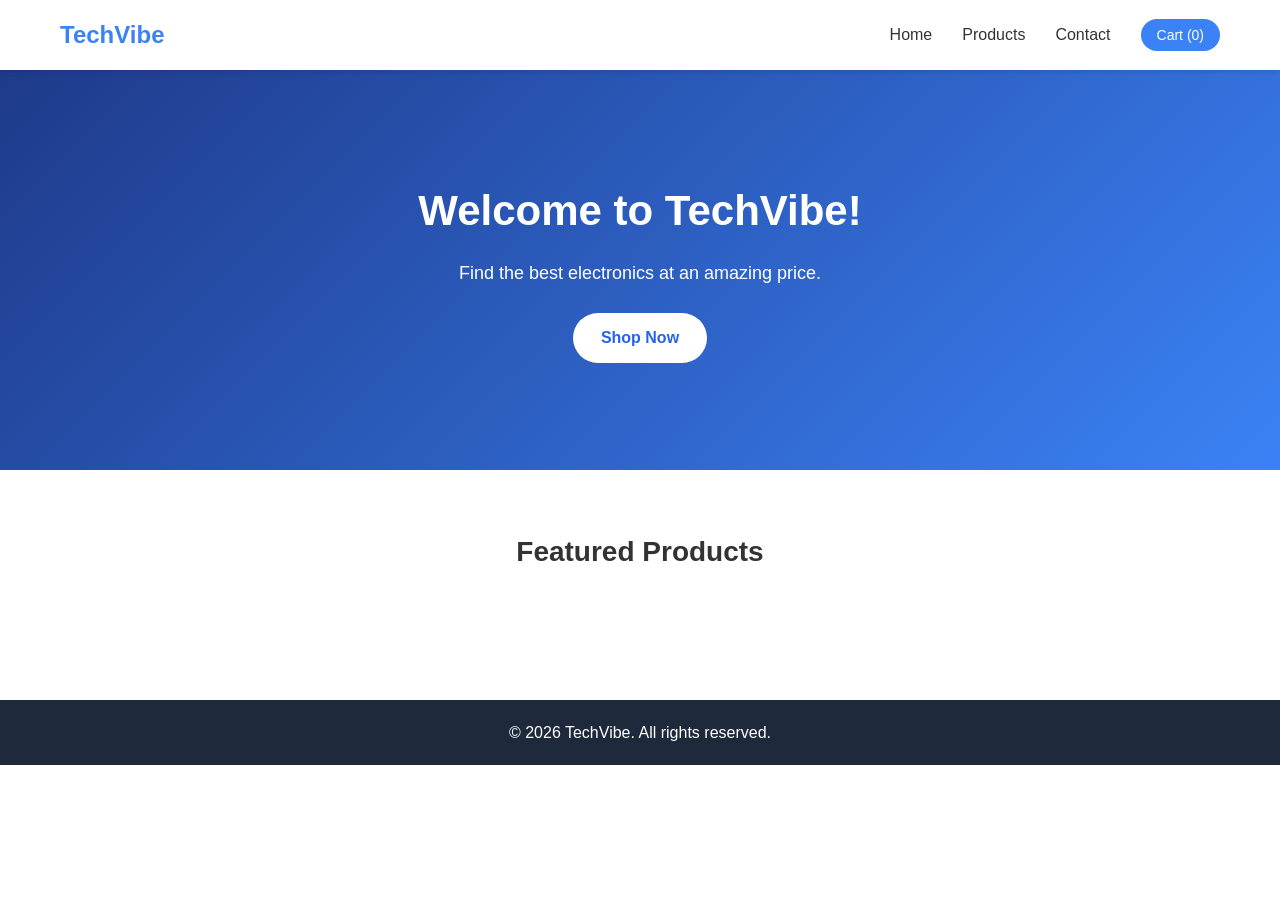
==== index.html @ 569f0646 "update for two files" ====
<!DOCTYPE html>
<html lang="en">

<head>
    <meta charset="UTF-8">
    <meta name="viewport" content="width=device-width, initial-scale=1.0">

    <title>TechVibe - Homepage</title>

    <link rel="stylesheet" href="style.css">
</head>

<body>

    <!-- Navigation Bar -->
    <nav class="navbar">
        <div class="nav-container">

            <h2 class="logo">TechVibe</h2>

            <ul class="nav-menu">
                <li><a href="index.html">Home</a></li>
                <li><a href="products.html">Products</a></li>
                <li><a href="contact.html">Contact</a></li>
                <li><a href="cart.html" class="cart-link">Cart (0)</a></li>
            </ul>

        </div>
    </nav>

    <!-- Hero Banner -->
    <section class="hero">
        <div class="hero-content">

            <h1>Welcome to TechVibe!</h1>

            <p>Find the best electronics at an amazing price.</p>

            <a href="products.html" class="btn">Shop Now</a>

        </div>
    </section>

    <!-- Featured Products -->
    <section class="featured">
        <div class="container">

            <h2>Featured Products</h2>

            <div class="product-grid" id="featured-products">
                <!-- Products will come from JavaScript -->
            </div>

        </div>
    </section>

    <!-- Footer -->
    <footer class="footer">
        <p>&copy; 2026 TechVibe. All rights reserved.</p>
    </footer>

    <script src="script.js"></script>

</body>
</html>
---- style.css ----
/* RESET */
* {
    margin: 0;
    padding: 0;
    box-sizing: border-box;
}

/* BODY */
body {
    font-family: Arial, sans-serif;
    line-height: 1.6;
    color: #333;
    padding-top: 70px;
}

/* CONTAINER */
.container {
    max-width: 1200px;
    margin: 0 auto;
    padding: 20px;
}

/* NAVIGATION BAR */
.navbar {
    background-color: white;
    box-shadow: 0 2px 5px rgba(0, 0, 0, 0.1);
    position: fixed;
    top: 0;
    left: 0;
    width: 100%;
    z-index: 100;
}

.nav-container {
    max-width: 1200px;
    margin: 0 auto;
    padding: 0 20px;
    display: flex;
    justify-content: space-between;
    align-items: center;
    height: 70px;
}

/* LOGO */
.logo {
    color: #3b82f6;
    font-size: 24px;
}

/* NAVIGATION MENU */
.nav-menu {
    display: flex;
    list-style: none;
    gap: 30px;
    align-items: center;
}

.nav-menu a {
    text-decoration: none;
    color: #333;
    font-weight: 500;
}

.nav-menu a:hover {
    color: #3b82f6;
}

/* CART BUTTON */
.cart-link {
    background-color: #3b82f6;
    color: white !important;
    padding: 8px 16px;
    border-radius: 20px;
    font-size: 14px;
}

.cart-link:hover {
    background-color: #2563eb;
}

/* HERO BANNER */
.hero {
    width: 100%;
    min-height: 400px;
    background: linear-gradient(135deg, #1e3a8a, #3b82f6);
    display: flex;
    justify-content: center;
    align-items: center;
    text-align: center;
    padding: 60px 20px;
}

.hero-content {
    max-width: 800px;
    margin: 0 auto;
}

.hero h1 {
    color: white;
    font-size: 42px;
    margin-bottom: 15px;
}

.hero p {
    color: white;
    font-size: 18px;
    margin-bottom: 25px;
}

/* SHOP NOW BUTTON */
.btn {
    display: inline-block;
    background-color: white;
    color: #2563eb;
    text-decoration: none;
    padding: 12px 28px;
    border-radius: 25px;
    font-weight: bold;
    transition: 0.3s;
}

.btn:hover {
    background-color: #dbeafe;
    transform: translateY(-3px);
}

/* FEATURED PRODUCTS */
.featured {
    padding: 40px 20px;
    text-align: center;
}

.featured h2 {
    margin-bottom: 25px;
    font-size: 28px;
}

.product-grid {
    display: grid;
    grid-template-columns: repeat(auto-fit, minmax(220px, 1fr));
    gap: 25px;
}

/* FOOTER */
.footer {
    background-color: #1e293b;
    color: white;
    text-align: center;
    padding: 20px;
    margin-top: 40px;
}
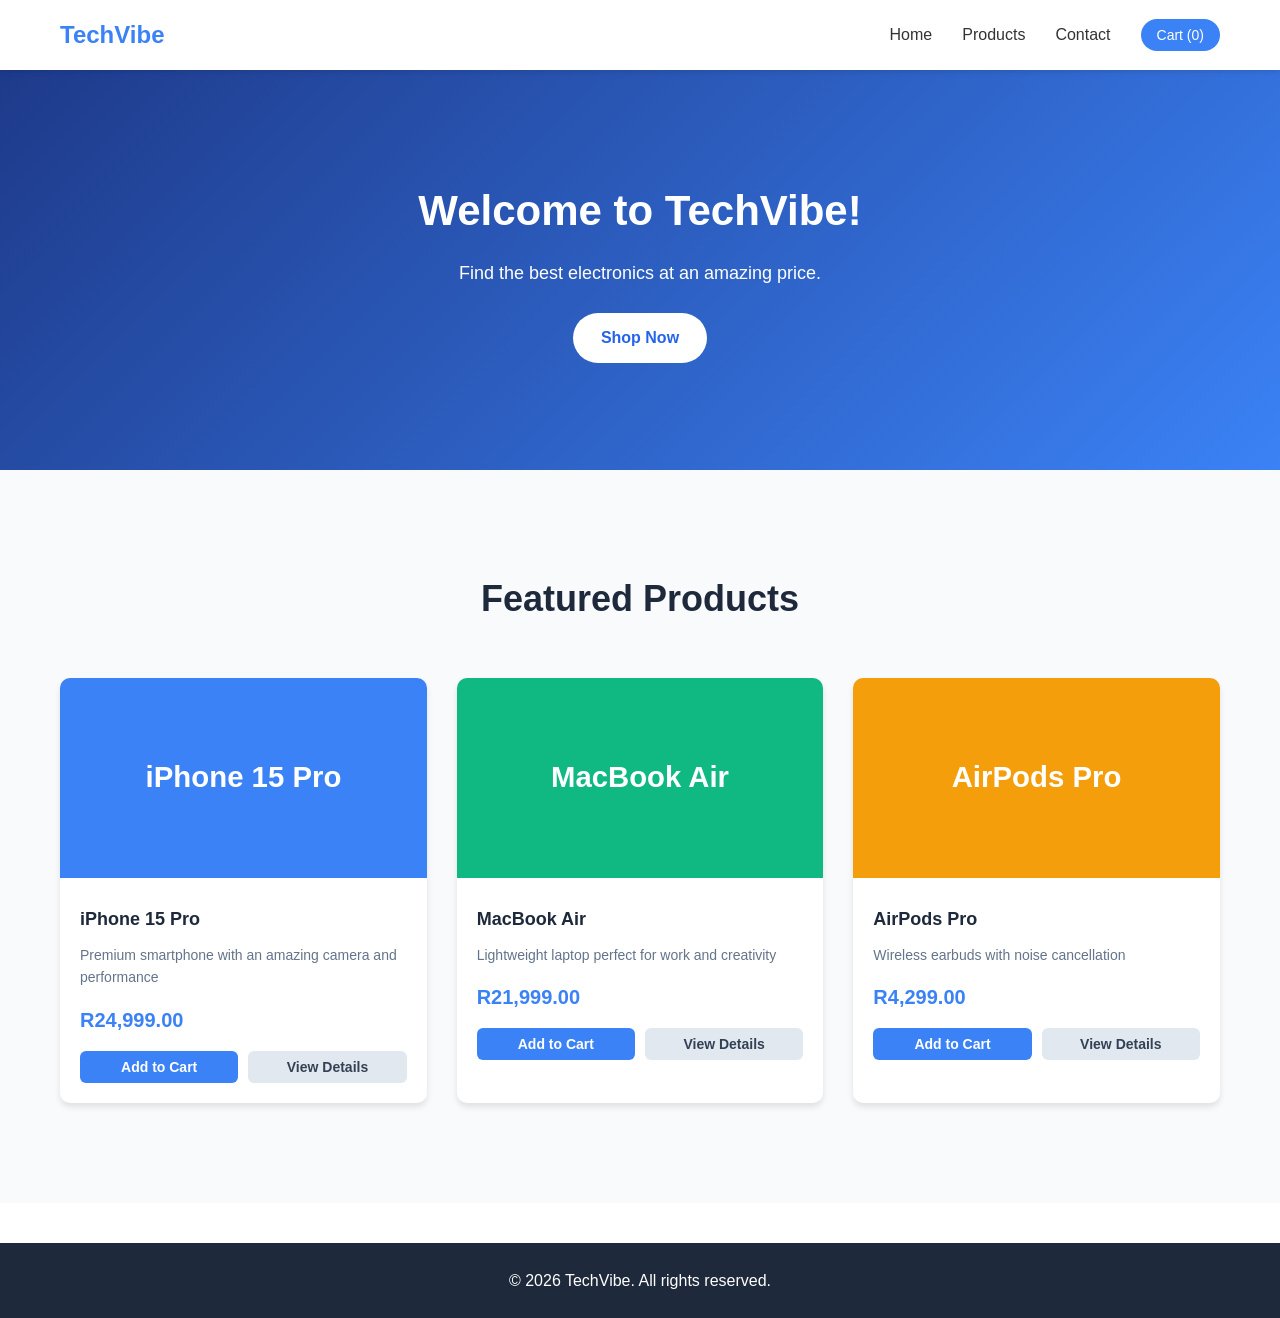
==== commit fe75ee61: "final update" ====
--- a/index.html
+++ b/index.html
@@ -15,22 +15,35 @@
 
     <!-- Navigation Bar -->
     <nav class="navbar">
+
         <div class="nav-container">
 
             <h2 class="logo">TechVibe</h2>
 
             <ul class="nav-menu">
+
                 <li><a href="index.html">Home</a></li>
+
                 <li><a href="products.html">Products</a></li>
+
                 <li><a href="contact.html">Contact</a></li>
-                <li><a href="cart.html" class="cart-link">Cart (0)</a></li>
+
+                <li>
+                    <a href="cart.html" class="cart-link">
+                        Cart (<span id="cart-count">0</span>)
+                    </a>
+                </li>
+
             </ul>
 
         </div>
+
     </nav>
+
 
     <!-- Hero Banner -->
     <section class="hero">
+
         <div class="hero-content">
 
             <h1>Welcome to TechVibe!</h1>
@@ -40,26 +53,37 @@
             <a href="products.html" class="btn">Shop Now</a>
 
         </div>
+
     </section>
+
 
     <!-- Featured Products -->
     <section class="featured">
+
         <div class="container">
 
             <h2>Featured Products</h2>
 
-            <div class="product-grid" id="featured-products">
+            <div class="products-grid" id="featured-products">
+
                 <!-- Products will come from JavaScript -->
+
             </div>
 
         </div>
+
     </section>
+
 
     <!-- Footer -->
     <footer class="footer">
+
         <p>&copy; 2026 TechVibe. All rights reserved.</p>
+
     </footer>
 
+
+    <!-- JavaScript -->
     <script src="script.js"></script>
 
 </body>
--- a/style.css
+++ b/style.css
@@ -1,27 +1,41 @@
 
-/* RESET */
+/* =====================================
+   LESSON 1: CSS RESET
+===================================== */
+
 * {
     margin: 0;
     padding: 0;
     box-sizing: border-box;
 }
 
-/* BODY */
+
+/* =====================================
+   LESSON 2: BASIC BODY STYLING
+===================================== */
+
 body {
     font-family: Arial, sans-serif;
     line-height: 1.6;
     color: #333;
-    padding-top: 70px;
-}
-
-/* CONTAINER */
+}
+
+
+/* =====================================
+   LESSON 3: CONTAINER
+===================================== */
+
 .container {
     max-width: 1200px;
     margin: 0 auto;
     padding: 20px;
 }
 
-/* NAVIGATION BAR */
+
+/* =====================================
+   LESSON 4: NAVIGATION BAR
+===================================== */
+
 .navbar {
     background-color: white;
     box-shadow: 0 2px 5px rgba(0, 0, 0, 0.1);
@@ -42,13 +56,15 @@
     height: 70px;
 }
 
-/* LOGO */
 .logo {
     color: #3b82f6;
     font-size: 24px;
-}
-
-/* NAVIGATION MENU */
+    font-weight: bold;
+}
+
+
+/* Navigation Menu */
+
 .nav-menu {
     display: flex;
     list-style: none;
@@ -60,13 +76,16 @@
     text-decoration: none;
     color: #333;
     font-weight: 500;
+    transition: color 0.3s ease;
 }
 
 .nav-menu a:hover {
     color: #3b82f6;
 }
 
-/* CART BUTTON */
+
+/* Cart Link */
+
 .cart-link {
     background-color: #3b82f6;
     color: white !important;
@@ -76,19 +95,24 @@
 }
 
 .cart-link:hover {
-    background-color: #2563eb;
-}
-
-/* HERO BANNER */
+    background-color: #2563eb !important;
+}
+
+
+/* =====================================
+   LESSON 5: HERO SECTION
+===================================== */
+
 .hero {
+    background: linear-gradient(135deg, #1e3a8a, #3b82f6);
+    min-height: 400px;
     width: 100%;
-    min-height: 400px;
-    background: linear-gradient(135deg, #1e3a8a, #3b82f6);
     display: flex;
     justify-content: center;
     align-items: center;
     text-align: center;
     padding: 60px 20px;
+    margin-top: 70px;
 }
 
 .hero-content {
@@ -108,7 +132,9 @@
     margin-bottom: 25px;
 }
 
-/* SHOP NOW BUTTON */
+
+/* Shop Now Button */
+
 .btn {
     display: inline-block;
     background-color: white;
@@ -117,7 +143,7 @@
     padding: 12px 28px;
     border-radius: 25px;
     font-weight: bold;
-    transition: 0.3s;
+    transition: all 0.3s ease;
 }
 
 .btn:hover {
@@ -125,29 +151,814 @@
     transform: translateY(-3px);
 }
 
-/* FEATURED PRODUCTS */
+
+/* =====================================
+   LESSON 6: FEATURED PRODUCTS
+===================================== */
+
 .featured {
-    padding: 40px 20px;
+    padding: 80px 0;
+    background-color: #f8fafc;
+}
+
+.featured h2 {
     text-align: center;
-}
-
-.featured h2 {
-    margin-bottom: 25px;
-    font-size: 28px;
-}
-
-.product-grid {
+    font-size: 36px;
+    margin-bottom: 50px;
+    color: #1e293b;
+}
+
+
+/* Products Grid */
+
+.products-grid {
     display: grid;
-    grid-template-columns: repeat(auto-fit, minmax(220px, 1fr));
-    gap: 25px;
-}
-
-/* FOOTER */
+    grid-template-columns: repeat(auto-fit, minmax(300px, 1fr));
+    gap: 30px;
+}
+
+
+/* Product Card */
+
+.product-card {
+    background: white;
+    border-radius: 10px;
+    box-shadow: 0 4px 6px rgba(0, 0, 0, 0.1);
+    overflow: hidden;
+    transition: transform 0.3s ease;
+}
+
+.product-card:hover {
+    transform: translateY(-5px);
+}
+
+
+/* Product Image */
+
+.product-image {
+    width: 100%;
+    height: 200px;
+    object-fit: cover;
+    background-color: #e2e8f0;
+}
+
+
+/* Product Information */
+
+.product-info {
+    padding: 20px;
+}
+
+.product-title {
+    font-size: 18px;
+    font-weight: bold;
+    margin-bottom: 10px;
+    color: #1e293b;
+}
+
+.product-description {
+    color: #64748b;
+    font-size: 14px;
+    margin-bottom: 15px;
+}
+
+.product-price {
+    font-size: 20px;
+    font-weight: bold;
+    color: #3b82f6;
+    margin-bottom: 15px;
+}
+
+
+/* Product Actions */
+
+.product-actions {
+    display: flex;
+    gap: 10px;
+}
+
+
+/* Small Buttons */
+
+.btn-small {
+    padding: 8px 16px;
+    font-size: 14px;
+    flex: 1;
+    border: none;
+    border-radius: 6px;
+    cursor: pointer;
+}
+
+
+/* Primary Button */
+
+.btn-primary {
+    background-color: #3b82f6;
+    color: white;
+}
+
+.btn-primary:hover {
+    background-color: #2563eb;
+}
+
+
+/* Secondary Button */
+
+.btn-secondary {
+    background-color: #e2e8f0;
+    color: #334155;
+}
+
+.btn-secondary:hover {
+    background-color: #cbd5e1;
+}
+
+
+/* =====================================
+   LESSON 7: PRODUCTS PAGE
+===================================== */
+
+.main-content {
+    padding-top: 120px;
+    padding-bottom: 50px;
+    min-height: 70vh;
+}
+
+
+/* Page Title */
+
+.page-title {
+    text-align: center;
+    font-size: 36px;
+    color: #1e293b;
+    margin-bottom: 40px;
+}
+
+
+/* Product Filters */
+
+.filters {
+    display: flex;
+    justify-content: center;
+    gap: 15px;
+    flex-wrap: wrap;
+    margin-bottom: 40px;
+}
+
+
+/* Filter Buttons */
+
+.filter-btn {
+    padding: 10px 22px;
+    border: none;
+    border-radius: 25px;
+    background-color: #e2e8f0;
+    color: #334155;
+    cursor: pointer;
+    font-size: 14px;
+    font-weight: bold;
+    transition: 0.3s ease;
+}
+
+
+/* Active Filter */
+
+.filter-btn.active {
+    background-color: #3b82f6;
+    color: white;
+}
+
+.filter-btn:hover {
+    background-color: #2563eb;
+    color: white;
+}
+
+
+/* =====================================
+   LESSON 8: FOOTER
+===================================== */
+
 .footer {
     background-color: #1e293b;
     color: white;
     text-align: center;
+    padding: 25px;
+    margin-top: 40px;
+}
+
+
+/* =====================================
+   LESSON 9: RESPONSIVE DESIGN
+===================================== */
+
+@media screen and (max-width: 768px) {
+
+    .nav-container {
+        flex-direction: column;
+        height: auto;
+        padding: 15px;
+        gap: 15px;
+    }
+
+    .nav-menu {
+        gap: 15px;
+        flex-wrap: wrap;
+        justify-content: center;
+    }
+
+    .hero {
+        margin-top: 110px;
+        min-height: 350px;
+    }
+
+    .hero h1 {
+        font-size: 30px;
+    }
+
+    .hero p {
+        font-size: 16px;
+    }
+
+    .featured h2,
+    .page-title {
+        font-size: 28px;
+    }
+
+    .products-grid {
+        grid-template-columns: 1fr;
+    }
+
+    .filters {
+        gap: 10px;
+    }
+
+}
+
+
+/* =====================================
+   LESSON 15: CART PAGE LAYOUT
+===================================== */
+
+/* Cart Layout */
+
+.cart-layout {
+    display: grid;
+    grid-template-columns: 2fr 1fr;
+    gap: 40px;
+    margin-bottom: 60px;
+}
+
+
+/* Individual Cart Item */
+
+.cart-item {
+    display: flex;
+    align-items: center;
+    gap: 20px;
     padding: 20px;
-    margin-top: 40px;
-}
-
+    background: white;
+    border-radius: 10px;
+    box-shadow: 0 2px 4px rgba(0, 0, 0, 0.1);
+    border: 1px solid #e2e8f0;
+    margin-bottom: 15px;
+}
+
+
+/* Cart Item Image */
+
+.cart-item-image {
+    width: 80px;
+    height: 80px;
+    object-fit: cover;
+    border-radius: 5px;
+}
+
+
+/* Cart Item Details */
+
+.cart-item-details {
+    flex: 1;
+}
+
+
+/* Cart Item Name */
+
+.cart-item-name {
+    font-size: 18px;
+    font-weight: bold;
+    margin-bottom: 5px;
+    color: #1e293b;
+}
+
+
+/* Cart Item Price */
+
+.cart-item-price {
+    color: #64748b;
+    font-size: 14px;
+}
+
+
+/* Cart Item Controls */
+
+.cart-item-controls {
+    display: flex;
+    align-items: center;
+    gap: 15px;
+}
+
+
+/* =====================================
+   QUANTITY CONTROLS
+===================================== */
+
+.quantity-controls {
+    display: flex;
+    align-items: center;
+    gap: 10px;
+    background-color: #f1f5f9;
+    border-radius: 5px;
+    padding: 5px;
+}
+
+
+/* Quantity Buttons */
+
+.quantity-btn {
+    width: 30px;
+    height: 30px;
+    border: none;
+    background-color: white;
+    border-radius: 3px;
+    cursor: pointer;
+    font-weight: bold;
+    color: #64748b;
+}
+
+.quantity-btn:hover {
+    background-color: #3b82f6;
+    color: white;
+}
+
+
+/* Quantity Display */
+
+.quantity-display {
+    font-weight: bold;
+    min-width: 20px;
+    text-align: center;
+}
+
+
+/* Cart Item Total */
+
+.cart-item-total {
+    font-weight: bold;
+    font-size: 18px;
+    color: #3b82f6;
+    min-width: 80px;
+    text-align: right;
+}
+
+
+/* Remove Button */
+
+.remove-btn {
+    background-color: #ef4444;
+    color: white;
+    border: none;
+    padding: 8px 12px;
+    border-radius: 5px;
+    cursor: pointer;
+    font-size: 12px;
+}
+
+.remove-btn:hover {
+    background-color: #dc2626;
+}
+
+
+/* =====================================
+   CART SUMMARY
+===================================== */
+
+.summary-card {
+    background: white;
+    padding: 25px;
+    border-radius: 10px;
+    box-shadow: 0 2px 4px rgba(0, 0, 0, 0.1);
+    border: 1px solid #e2e8f0;
+    position: sticky;
+    top: 90px;
+}
+
+
+/* Summary Heading */
+
+.summary-card h3 {
+    font-size: 20px;
+    margin-bottom: 20px;
+    color: #1e293b;
+}
+
+
+/* Summary Rows */
+
+.summary-row {
+    display: flex;
+    justify-content: space-between;
+    margin-bottom: 12px;
+    padding: 8px 0;
+}
+
+
+/* Total Row */
+
+.total-row {
+    border-top: 2px solid #e2e8f0;
+    font-weight: bold;
+    font-size: 18px;
+    color: #1e293b;
+    margin-top: 15px;
+    padding-top: 15px;
+}
+
+
+/* Full Width Buttons */
+
+.full-width {
+    display: block;
+    width: 100%;
+    margin-bottom: 10px;
+    text-align: center;
+    cursor: pointer;
+    border: none;
+}
+
+
+/* =====================================
+   EMPTY CART
+===================================== */
+
+.empty-cart {
+    text-align: center;
+    padding: 80px 20px;
+}
+
+.empty-cart h2 {
+    font-size: 28px;
+    color: #64748b;
+    margin-bottom: 15px;
+}
+
+.empty-cart p {
+    color: #94a3b8;
+    margin-bottom: 30px;
+    font-size: 16px;
+}
+
+
+/* =====================================
+   MOBILE RESPONSIVE CART
+===================================== */
+
+@media screen and (max-width: 768px) {
+
+    .cart-layout {
+        grid-template-columns: 1fr;
+        gap: 25px;
+    }
+
+    .cart-item {
+        flex-direction: column;
+        align-items: flex-start;
+        gap: 15px;
+    }
+
+    .cart-item-controls {
+        width: 100%;
+        justify-content: space-between;
+        flex-wrap: wrap;
+    }
+
+    .cart-item-total {
+        min-width: auto;
+    }
+
+    .summary-card {
+        position: static;
+    }
+
+}
+
+
+
+
+/* =====================================
+   NOTIFICATION POPUP
+===================================== */
+
+.notification {
+    position: fixed;
+    top: 90px;
+    right: 20px;
+    background-color: #10b981;
+    color: white;
+    padding: 15px 25px;
+    border-radius: 5px;
+    box-shadow: 0 4px 6px rgba(0, 0, 0, 0.1);
+    z-index: 200;
+    animation: slideIn 0.3s ease;
+}
+
+@keyframes slideIn {
+    from {
+        transform: translateX(100%);
+        opacity: 0;
+    }
+    to {
+        transform: translateX(0);
+        opacity: 1;
+    }
+}
+
+
+/* =====================================
+   SEARCH BOX
+===================================== */
+
+.search-box {
+    max-width: 500px;
+    margin: 0 auto 25px;
+}
+
+.search-box input {
+    width: 100%;
+    padding: 12px 20px;
+    border: 2px solid #d1d5db;
+    border-radius: 25px;
+    font-size: 16px;
+    transition: border-color 0.3s ease;
+}
+
+.search-box input:focus {
+    outline: none;
+    border-color: #3b82f6;
+}
+
+.no-results {
+    grid-column: 1 / -1;
+    text-align: center;
+    color: #64748b;
+    padding: 40px 0;
+}
+
+
+/* =====================================
+   CHECKOUT PAGE
+===================================== */
+
+.demo-notice {
+    background-color: #fef3c7;
+    border: 1px solid #f59e0b;
+    color: #92400e;
+    padding: 12px 20px;
+    border-radius: 8px;
+    margin-bottom: 30px;
+    font-size: 14px;
+    text-align: center;
+}
+
+.checkout-layout {
+    display: grid;
+    grid-template-columns: 2fr 1fr;
+    gap: 40px;
+    margin-bottom: 60px;
+}
+
+.checkout-form {
+    background: white;
+    padding: 30px;
+    border-radius: 10px;
+    box-shadow: 0 2px 4px rgba(0, 0, 0, 0.1);
+    border: 1px solid #e2e8f0;
+}
+
+.form-section {
+    margin-bottom: 30px;
+}
+
+.form-section h3 {
+    font-size: 20px;
+    margin-bottom: 20px;
+    color: #1e293b;
+    border-bottom: 2px solid #e2e8f0;
+    padding-bottom: 10px;
+}
+
+.form-row {
+    display: grid;
+    grid-template-columns: 1fr 1fr;
+    gap: 15px;
+}
+
+.form-row.three-col {
+    grid-template-columns: 1fr 1fr 1fr;
+}
+
+.form-group {
+    margin-bottom: 15px;
+}
+
+.form-group label {
+    display: block;
+    font-weight: 500;
+    color: #374151;
+    margin-bottom: 5px;
+}
+
+.form-group input,
+.form-group select {
+    width: 100%;
+    padding: 12px;
+    border: 2px solid #d1d5db;
+    border-radius: 5px;
+    font-size: 16px;
+    transition: border-color 0.3s ease;
+}
+
+.form-group input:focus,
+.form-group select:focus {
+    outline: none;
+    border-color: #3b82f6;
+}
+
+.btn-large {
+    padding: 15px 30px;
+    font-size: 18px;
+    font-weight: bold;
+}
+
+#checkout-items {
+    margin-bottom: 20px;
+}
+
+.checkout-item {
+    display: flex;
+    align-items: center;
+    gap: 12px;
+    padding: 12px 0;
+    border-bottom: 1px solid #e2e8f0;
+}
+
+.checkout-item:last-child {
+    border-bottom: none;
+}
+
+.checkout-item-image {
+    width: 50px;
+    height: 50px;
+    object-fit: cover;
+    border-radius: 5px;
+}
+
+.checkout-item-details {
+    flex: 1;
+}
+
+.checkout-item-name {
+    font-weight: 500;
+    font-size: 14px;
+    color: #1e293b;
+}
+
+.checkout-item-quantity {
+    font-size: 12px;
+    color: #64748b;
+}
+
+.checkout-item-price {
+    font-weight: bold;
+    color: #3b82f6;
+}
+
+.summary-totals {
+    border-top: 2px solid #e2e8f0;
+    padding-top: 15px;
+}
+
+.success-message {
+    background-color: #10b981;
+    color: white;
+    padding: 40px;
+    border-radius: 10px;
+    text-align: center;
+    margin-bottom: 30px;
+}
+
+.success-message h2 {
+    font-size: 24px;
+    margin-bottom: 15px;
+}
+
+.success-message p {
+    margin-bottom: 10px;
+}
+
+.success-message .btn {
+    margin-top: 15px;
+}
+
+
+/* =====================================
+   CONTACT PAGE
+===================================== */
+
+.contact-layout {
+    display: grid;
+    grid-template-columns: 1fr 1fr;
+    gap: 50px;
+    margin-bottom: 60px;
+}
+
+.contact-info {
+    padding: 30px;
+}
+
+.contact-info h2 {
+    font-size: 24px;
+    margin-bottom: 15px;
+    color: #1e293b;
+}
+
+.contact-info > p {
+    color: #64748b;
+    margin-bottom: 30px;
+    font-size: 16px;
+}
+
+.contact-details {
+    display: flex;
+    flex-direction: column;
+    gap: 25px;
+}
+
+.contact-item h4 {
+    font-size: 16px;
+    margin-bottom: 8px;
+    color: #3b82f6;
+}
+
+.contact-item p {
+    color: #374151;
+    font-size: 14px;
+}
+
+.contact-form {
+    background: white;
+    padding: 30px;
+    border-radius: 10px;
+    box-shadow: 0 2px 4px rgba(0, 0, 0, 0.1);
+    border: 1px solid #e2e8f0;
+}
+
+.contact-form textarea {
+    width: 100%;
+    padding: 12px;
+    border: 2px solid #d1d5db;
+    border-radius: 5px;
+    font-size: 16px;
+    font-family: inherit;
+    resize: vertical;
+    transition: border-color 0.3s ease;
+}
+
+.contact-form textarea:focus {
+    outline: none;
+    border-color: #3b82f6;
+}
+
+
+/* =====================================
+   MOBILE: CHECKOUT AND CONTACT
+===================================== */
+
+@media screen and (max-width: 768px) {
+
+    .checkout-layout,
+    .contact-layout {
+        grid-template-columns: 1fr;
+        gap: 30px;
+    }
+
+    .form-row,
+    .form-row.three-col {
+        grid-template-columns: 1fr;
+    }
+
+    .notification {
+        left: 20px;
+        right: 20px;
+    }
+
+}
